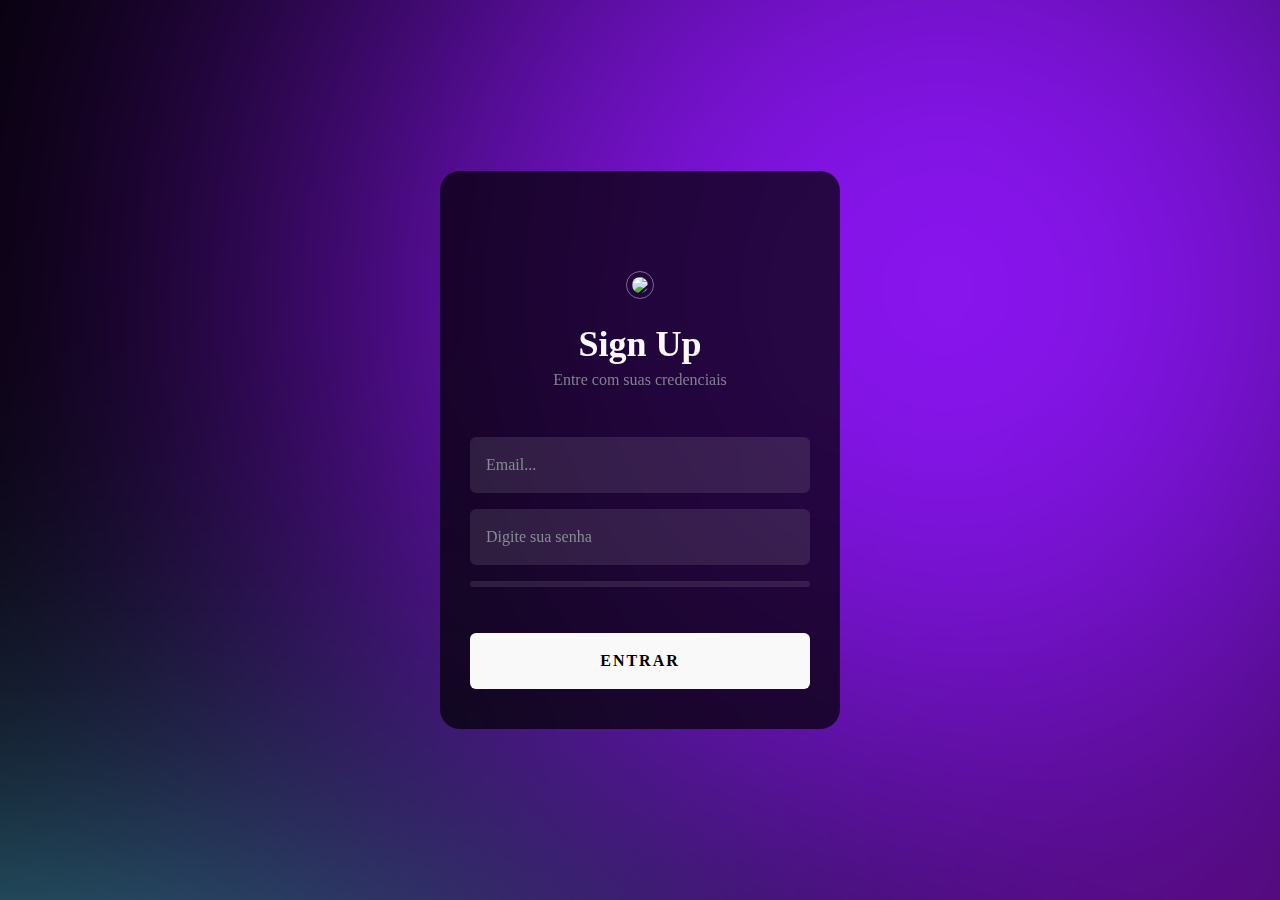
==== login-password-strongcheck/index.html @ 3936be89 "First commit strong check password" ====
<!DOCTYPE html>
<html lang="en">
  <head>
    <title>Signup 2</title>
    <link rel="stylesheet" href="styles.css" />
  </head>
  <body>
    <div class="login-card">
      <img
        src="https://i.pinimg.com/originals/0a/5f/ea/0a5feae400fc816c4ca2aca8bd67a168.jpg"
      />
      <h2>Sign Up</h2>
      <h3>Entre com suas credenciais</h3>
      <form class="login-form">
        <div class="username">
          <input
            autocomplete="off"
            spellcheck="false"
            class="control"
            type="email"
            placeholder="Email..."
            value=""
          />
          <div id="spinner" class="spinner"></div>
        </div>
        <input
          spellcheck="false"
          class="control"
          id="password"
          type="password"
          placeholder="Digite sua senha"
          onkeyup="handleChange()"
        />
        <div id="bars">
          <div></div>
        </div>
        <div class="strength" id="strength"></div>
        <button class="control" type="button">ENTRAR</button>
      </form>
    </div>
    <script type="text/javascript" src="main.js"></script>
  </body>
</html>
---- login-password-strongcheck/styles.css ----
* {
  box-sizing: border-box;
}

html,
body,
.wrapper {
  height: 100%;
}

@keyframes rotate {
  100% {
    background-position: 0% 50%;
  }
}

body {
  display: grid;
  place-items: center;
  margin: 0;
  background-color: #000000;
  background-image: url("bbblurry.svg");
  background-repeat: no-repeat;
  background-size: 200vh;
  font-family: "Euclid Circular A";
  color: #868b94;
  animation: rotate 5s infinite alternate linear;
}

button {
  background: transparent;
  border: 0;
  cursor: pointer;
}

.control {
  border: 0;
  border-radius: 8px;
  outline: none;
  width: 100%;
  height: 56px;
  padding: 0 16px;
  background: rgba(255, 255, 255, 0.1);
  border-radius: 6px;
  color: #f9f9f9;
  margin: 8px 0;
  font-family: inherit;
  text-align: left;
  font-size: 16px;
  transition: 0.4s;
}

.login-card {
  width: 400px;
  padding: 100px 30px 32px;
  border-radius: 1.25rem;
  background: rgba(0, 0, 0, 0.7);
  backdrop-filter: blur(26px);
  text-align: center;
}

.login-card > h2 {
  font-size: 36px;
  font-weight: 600;
  margin: 0 0 6px;
  color: #f9f9f9;
}

.login-card img {
  width: 120px;
  border-radius: 50%;
  border: 1px solid rgba(255, 255, 255, 0.4);
  padding: 5px;
  margin-bottom: 20px;
}

.login-card > h3 {
  color: #837f90;
  margin: 0 0 40px;
  font-weight: 500;
  font-size: 1rem;
}

.login-form {
  width: 100%;
  margin: 0;
  display: grid;
}

.login-form input.control::placeholder {
  color: #868b94;
}

.login-form > button.control {
  cursor: pointer;
  width: 100%;
  height: 56px;
  padding: 0 16px;
  background: #f9f9f9;
  color: #000000;
  border: 0;
  font-family: inherit;
  font-size: 1rem;
  font-weight: 600;
  text-align: center;
  letter-spacing: 2px;
  transition: all 0.375s;
}

.username {
  position: relative;
}

@keyframes spin {
  100% {
    rotate: 1turn;
  }
}

.spinner {
  position: absolute;
  top: 50%;
  right: 16px;
  translate: 0 -50%;
  width: 24px;
  height: 24px;
  border-radius: 50%;
  border: 3px solid #ccc9e1;
  border-top-color: #8f44fd;
  opacity: 0;
  animation: spin 1s infinite linear;
}

.spinner.visible {
  opacity: 1;
}

.indicator {
  display: flex;
  align-items: center;
  justify-content: space-between;
}

#bars {
  margin: 8px 0;
  flex: 1 1 auto;
  display: flex;
  align-items: center;
  gap: 8px;
  height: 6px;
  border-radius: 3px;
  background: rgba(255, 255, 255, 0.1);
}

#bars div {
  height: 6px;
  border-radius: 3px;
  transition: 0.4s;
  width: 0%;
}

#bars.weak div {
  background: #bc2b38;
  width: 33.33%;
}

#bars.medium div {
  background: #d36f30;
  width: 66.66%;
}

#bars.strong div {
  background: #1eb965;
  width: 100%;
}

.strength {
  text-align: left;
  height: 30px;
  text-transform: capitalize;
}
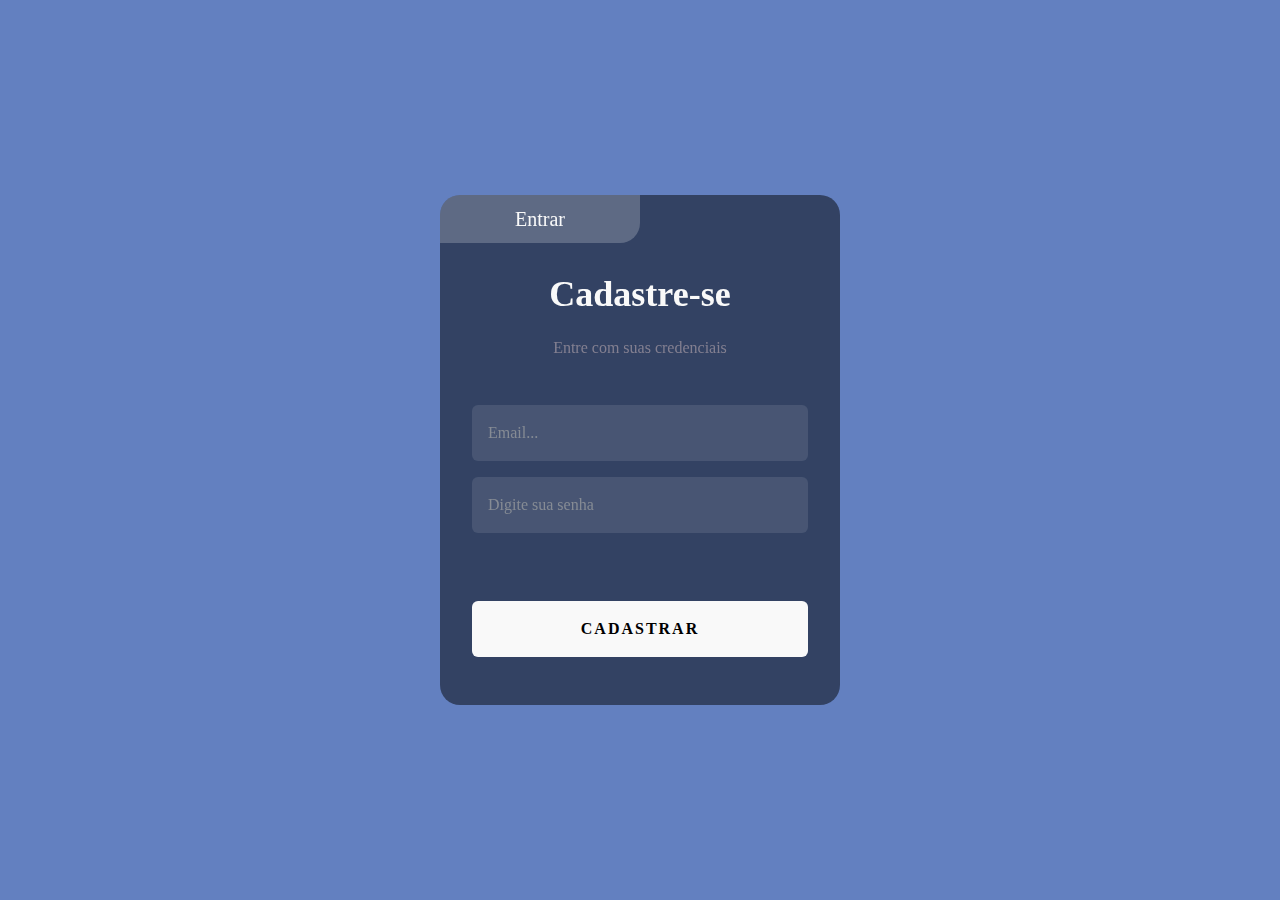
==== commit 17d85ba7: "Add change signIn or signup" ====
--- a/login-password-strongcheck/index.html
+++ b/login-password-strongcheck/index.html
@@ -6,10 +6,11 @@
   </head>
   <body>
     <div class="login-card">
-      <img
-        src="https://i.pinimg.com/originals/0a/5f/ea/0a5feae400fc816c4ca2aca8bd67a168.jpg"
-      />
-      <h2>Sign Up</h2>
+      <div class="selector-container">
+        <a class="login-selector  no-selected" id="sign-in" onclick="">Entrar</a>
+        <a class="login-selector" id="sign-up" onclick="">Cadastre-se</a>
+      </div>
+      <h2>Cadastre-se</h2>
       <h3>Entre com suas credenciais</h3>
       <form class="login-form">
         <div class="username">
@@ -35,7 +36,7 @@
           <div></div>
         </div>
         <div class="strength" id="strength"></div>
-        <button class="control" type="button">ENTRAR</button>
+        <button class="control" type="button">CADASTRAR</button>
       </form>
     </div>
     <script type="text/javascript" src="main.js"></script>
--- a/login-password-strongcheck/styles.css
+++ b/login-password-strongcheck/styles.css
@@ -3,8 +3,7 @@
 }
 
 html,
-body,
-.wrapper {
+body {
   height: 100%;
 }
 
@@ -18,10 +17,8 @@
   display: grid;
   place-items: center;
   margin: 0;
-  background-color: #000000;
-  background-image: url("bbblurry.svg");
-  background-repeat: no-repeat;
-  background-size: 200vh;
+  background-color: #6380c0;
+  background-size: cover;
   font-family: "Euclid Circular A";
   color: #868b94;
   animation: rotate 5s infinite alternate linear;
@@ -50,28 +47,72 @@
   transition: 0.4s;
 }
 
+/* Card de login ------------------------------------ */
 .login-card {
   width: 400px;
-  padding: 100px 30px 32px;
+  padding: 0px 32px 40px 32px;
   border-radius: 1.25rem;
-  background: rgba(0, 0, 0, 0.7);
+  background: rgba(0, 0, 0, 0.486);
   backdrop-filter: blur(26px);
   text-align: center;
 }
 
+/* Seletor de Cadastrar ou entrar ---------------------------*/
+.selector-container {
+  display: flex;
+
+  width: 400px;
+  height: 3rem;
+  border-radius: 1rem;
+
+  margin-bottom: 30px;
+}
+
+.login-selector {
+  position: relative;
+  left: -32px;
+  
+  display: flex;
+  align-items: center;
+  justify-content: center;
+  
+  width: 50%;
+  height: 100%;
+  color: #f9f9f9;
+
+  font-size: 1.25rem;
+
+  content-visibility: hidden;
+}
+
+.no-selected {
+  background-color: rgba(255, 255, 255, 0.212);
+  color: #f9f9f9;
+
+  content-visibility: initial;
+}
+
+.no-selected:hover {
+  background-color: rgba(0, 0, 0, 0.582);
+  cursor: pointer;
+}
+
+.login-selector:first-child {
+  border-radius: 1.25rem 0 1.25rem 0;
+}
+
+.login-selector:last-child {
+  border-radius: 0 1.25rem 0 1.25rem;
+}
+
+/* Titulos ----------------------------------- */
 .login-card > h2 {
   font-size: 36px;
   font-weight: 600;
   margin: 0 0 6px;
   color: #f9f9f9;
-}
-
-.login-card img {
-  width: 120px;
-  border-radius: 50%;
-  border: 1px solid rgba(255, 255, 255, 0.4);
-  padding: 5px;
-  margin-bottom: 20px;
+
+  margin-bottom: 1.5rem;
 }
 
 .login-card > h3 {
@@ -81,6 +122,7 @@
   font-size: 1rem;
 }
 
+/* Formulario ---------------------------------- */
 .login-form {
   width: 100%;
   margin: 0;
@@ -117,6 +159,7 @@
   }
 }
 
+/* Loadding -------------------------------------- */
 .spinner {
   position: absolute;
   top: 50%;
@@ -135,12 +178,7 @@
   opacity: 1;
 }
 
-.indicator {
-  display: flex;
-  align-items: center;
-  justify-content: space-between;
-}
-
+/* Barra de força da senha ---------------------- */
 #bars {
   margin: 8px 0;
   flex: 1 1 auto;
@@ -150,6 +188,12 @@
   height: 6px;
   border-radius: 3px;
   background: rgba(255, 255, 255, 0.1);
+
+  visibility: hidden;
+}
+
+#bars.active {
+  visibility: initial;
 }
 
 #bars div {
